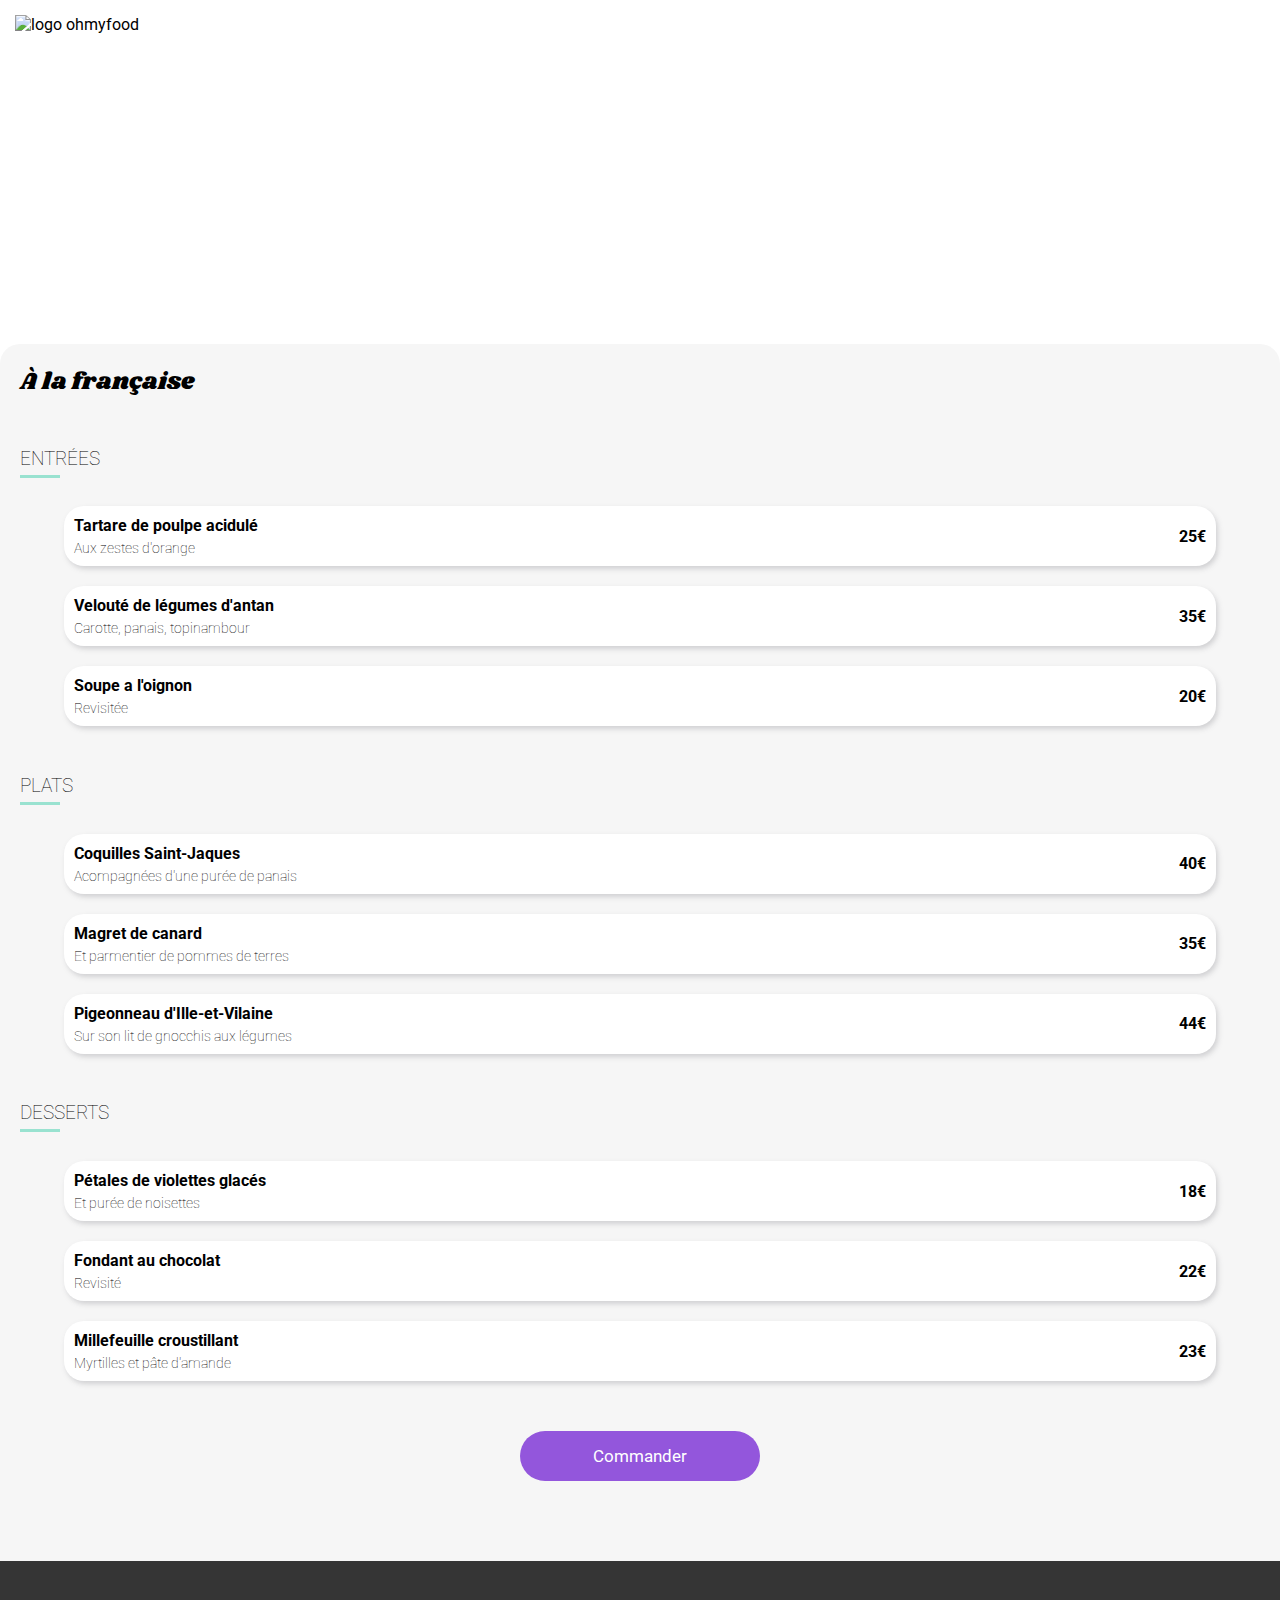
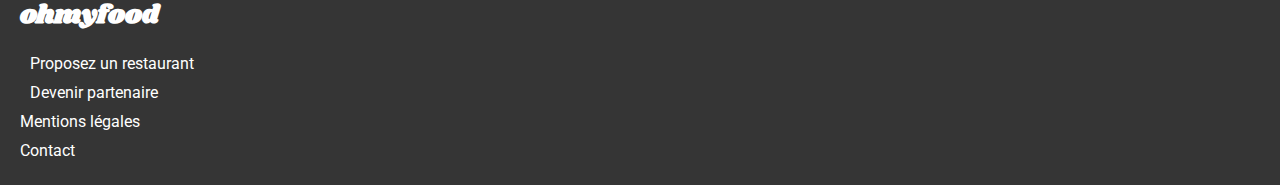
==== menu-alafrancaise.html @ db4c803a "page menu" ====
<!DOCTYPE html>
<html lang="fr">
<head>
    <meta charset="UTF-8">
    <meta name="viewport" content="width=device-width, initial-scale=1.0">
    <script src="https://kit.fontawesome.com/9b0f4b06bf.js" crossorigin="anonymous"></script>
    <title>Ohmyfood</title>
    <link href="https://fonts.googleapis.com/css2?family=Roboto&family=Shrikhand&display=swap" rel="stylesheet">
    <link rel="stylesheet" href="style-menu.css">
</head>


<body>
    <header>
        <nav>
            <a href="index.html">
                <i class="fas fa-arrow-left header_retour"></i>
            </a>
            <img src="images/logo/ohmyfood.svg" alt="logo ohmyfood" class="header_logo">
        </nav>
        <div class="header_img img_ALaFrancaise"></div>
    </header>


    <section class="menu">
        <div class="menu_head">
            <h2 class="nom_restaurant">À la française</h2>
            <i class="far fa-heart head_i"></i>
        </div>
        <div class="menu_container">
            <h3>ENTRÉES</h3>
            <a href="">
                <div class="container_box">
                    <div class="box_info">
                        <h4>Tartare de poulpe acidulé</h4>
                        <p>Aux zestes d'orange</p>
                    </div>
                    <div class="box_right">
                        <span class="box_price">25€</span>
                        <div class="box_hover"><i class="fas fa-check-circle hover_i"></i></div>
                    </div>
                </div>
            </a>
            <a href="">
                <div class="container_box">
                    <div class="box_info">
                        <h4>Velouté de légumes d'antan</h4>
                        <p>Carotte, panais, topinambour</p>
                    </div>
                    <div class="box_right">
                        <span class="box_price">35€</span>
                        <div class="box_hover"><i class="fas fa-check-circle hover_i"></i></div>
                    </div>
                </div>
            </a>
            <a href="">
                <div class="container_box">
                    <div class="box_info">
                        <h4>Soupe a l'oignon</h4>
                        <p>Revisitée</p>
                    </div>
                    <div class="box_right">
                        <span class="box_price">20€</span>
                        <div class="box_hover"><i class="fas fa-check-circle hover_i"></i></div>
                    </div>
                </div>
            </a>
        </div>
        <div class="menu_container">
            <h3>PLATS</h3>
            <a href="">
                <div class="container_box">
                    <div class="box_info">
                        <h4>Coquilles Saint-Jaques</h4>
                        <p>Acompagnées d'une purée de panais</p>
                    </div>
                    <div class="box_right">
                        <span class="box_price">40€</span>
                        <div class="box_hover"><i class="fas fa-check-circle hover_i"></i></div>
                    </div>
                </div>
            </a>
            <a href="">
                <div class="container_box">
                    <div class="box_info">
                        <h4>Magret de canard</h4>
                        <p>Et parmentier de pommes de terres</p>
                    </div>
                    <div class="box_right">
                        <span class="box_price">35€</span>
                        <div class="box_hover"><i class="fas fa-check-circle hover_i"></i></div>
                    </div>
                </div>
            </a>
            <a href="">
                <div class="container_box">
                    <div class="box_info">
                        <h4>Pigeonneau d'Ille-et-Vilaine</h4>
                        <p>Sur son lit de gnocchis aux légumes</p>
                    </div>
                    <div class="box_right">
                        <span class="box_price">44€</span>
                        <div class="box_hover"><i class="fas fa-check-circle hover_i"></i></div>
                    </div>
                </div>
            </a>
        </div>
        <div class="menu_container">
            <h3>DESSERTS</h3>
            <a href="">
                <div class="container_box">
                    <div class="box_info">
                        <h4>Pétales de violettes glacés</h4>
                        <p>Et purée de noisettes</p>
                    </div>
                    <div class="box_right">
                        <span class="box_price">18€</span>
                        <div class="box_hover"><i class="fas fa-check-circle hover_i"></i></div>
                    </div>
                </div>
            </a>
            <a href="">
                <div class="container_box">
                    <div class="box_info">
                        <h4>Fondant au chocolat</h4>
                        <p>Revisité</p>
                    </div>
                    <div class="box_right">
                        <span class="box_price">22€</span>
                        <div class="box_hover"><i class="fas fa-check-circle hover_i"></i></div>
                    </div>
                </div>
            </a>
            <a href="">
                <div class="container_box">
                    <div class="box_info">
                        <h4>Millefeuille croustillant</h4>
                        <p>Myrtilles et pâte d'amande</p>
                    </div>
                    <div class="box_right">
                        <span class="box_price">23€</span>
                        <div class="box_hover"><i class="fas fa-check-circle hover_i"></i></div>
                    </div>
                </div>
            </a>
        </div>
        <a href="">
            <div class="btn">Commander</div>
        </a>
    </section>


    <footer class="footer">
        <div class="footer_text"><h3 class="footer_logo">ohmyfood</h3></div>
        <a href="#">
            <div class="footer_text">
                <i class="fas fa-utensils footer_i"></i>
                <p>Proposez un restaurant</p>
            </div>
        </a>
        <a href="#">
            <div class="footer_text">
                <i class="fas fa-hands-helping footer_i"></i>
                <p>Devenir partenaire</p>
            </div>
        </a>
        <a href="#">
            <p class="footer_text">Mentions légales</p>
        </a>
        <a href="#">
            <p class="footer_text">Contact</p>
        </a>
    </footer>
</body>
---- style-menu.css ----
body {
  margin: 0;
  font-size: 16px;
  font-family: "Roboto", sans-serif;
}

a {
  text-decoration: none;
  color: black;
}

nav {
  display: flex;
  align-items: center;
  padding: 15px 0 10px 0;
  width: 100%;
  background-color: #ffffff;
}
nav .header_retour {
  margin-left: 15px;
  display: flex;
  justify-content: start;
  font-size: 18px;
}
nav .header_logo {
  display: flex;
  justify-content: center;
  width: 150px;
  /*margin-left: 15%;*/
}

.img_ALaFrancaise {
  background-image: url(images/restaurants/toa-heftiba-DQKerTsQwi0-unsplash.jpg);
  background-size: cover;
  background-position: center;
}

.img_LaPaletteDuGout {
  background-image: url(images/restaurants/jay-wennington-N_Y88TWmGwA-unsplash.jpg);
  background-size: cover;
  background-position: center;
}

.img_LaNoteEnchantee {
  background-image: url(images/restaurants/stil-u2Lp8tXIcjw-unsplash.jpg);
  background-size: cover;
  background-position: center;
}

.img_LeDeliceDesSens {
  background-image: url(images/restaurants/louis-hansel-shotsoflouis-qNBGVyOCY8Q-unsplash.jpg);
  background-size: cover;
  background-position: center;
}

.header_img {
  height: 300px;
  width: 100%;
}

.menu {
  display: flex;
  flex-direction: column;
  border-top-left-radius: 20px;
  border-top-right-radius: 20px;
  background-color: #f6f6f6;
  padding-bottom: 80px;
}

.menu_head {
  display: flex;
  align-items: center;
  justify-content: space-between;
}
.menu_head .nom_restaurant {
  font-family: "Shrikhand", cursive;
  font-size: 24px;
  font-weight: lighter;
  margin-left: 20px;
}
.menu_head .head_i {
  font-size: 18px;
  margin-right: 30px;
}

.menu_container {
  display: flex;
  flex-direction: column;
  margin: 10px 0;
}
.menu_container h3 {
  margin-left: 20px;
  font-weight: lighter;
  border-bottom: 3px solid #99E2D0;
  padding-bottom: 5px;
  width: 40px;
}

.container_box {
  display: flex;
  background-color: #ffffff;
  align-items: center;
  justify-content: space-between;
  width: 90%;
  padding: 0;
  margin: 10px auto;
  border-radius: 20px;
  box-shadow: 2px 3px 5px #c9caccd2;
}
.container_box .box_info {
  margin-left: 10px;
  /*padding: 5px 0;*/
}
.container_box .box_info h4 {
  margin: 10px 0 5px 0;
  font-weight: bold;
}
.container_box .box_info p {
  margin: 5px 0 10px 0;
  font-size: 14px;
  font-weight: lighter;
}
.container_box .box_right {
  display: flex;
  align-items: center;
}
.container_box .box_price {
  font-weight: bold;
  margin-right: 10px;
}
.container_box .box_hover {
  display: none;
  background-color: #99E2D0;
  height: 100%;
  width: 58px;
  color: #ffffff;
  border-top-right-radius: 20px;
  border-bottom-right-radius: 20px;
}
.container_box .box_hover .hover_i {
  display: flex;
  margin: 40%;
}

.container_box:hover .box_hover {
  display: inline-block;
}

.btn {
  text-align: center;
  justify-content: center;
  background-color: #9356DC;
  width: 240px;
  color: #ffffff;
  padding: 15px 0;
  border-radius: 30px;
  margin: 0 auto;
  font-weight: 400;
  font-size: 17px;
  margin-top: 30px;
}

footer {
  display: flex;
  flex-direction: column;
  padding: 20px 0;
  background-color: #353535;
}
footer .footer_text {
  display: flex;
  margin: 5px 20px;
  align-items: center;
  color: #ffffff;
}
footer .footer_text p {
  margin: 0;
}
footer .footer_logo {
  color: #ffffff;
  font-family: "Shrikhand", cursive;
  font-size: 26px;
  margin: 10px 0;
}
footer .footer_i {
  margin-right: 10px;
  color: #ffffff;
}

/*# sourceMappingURL=style-menu.css.map */
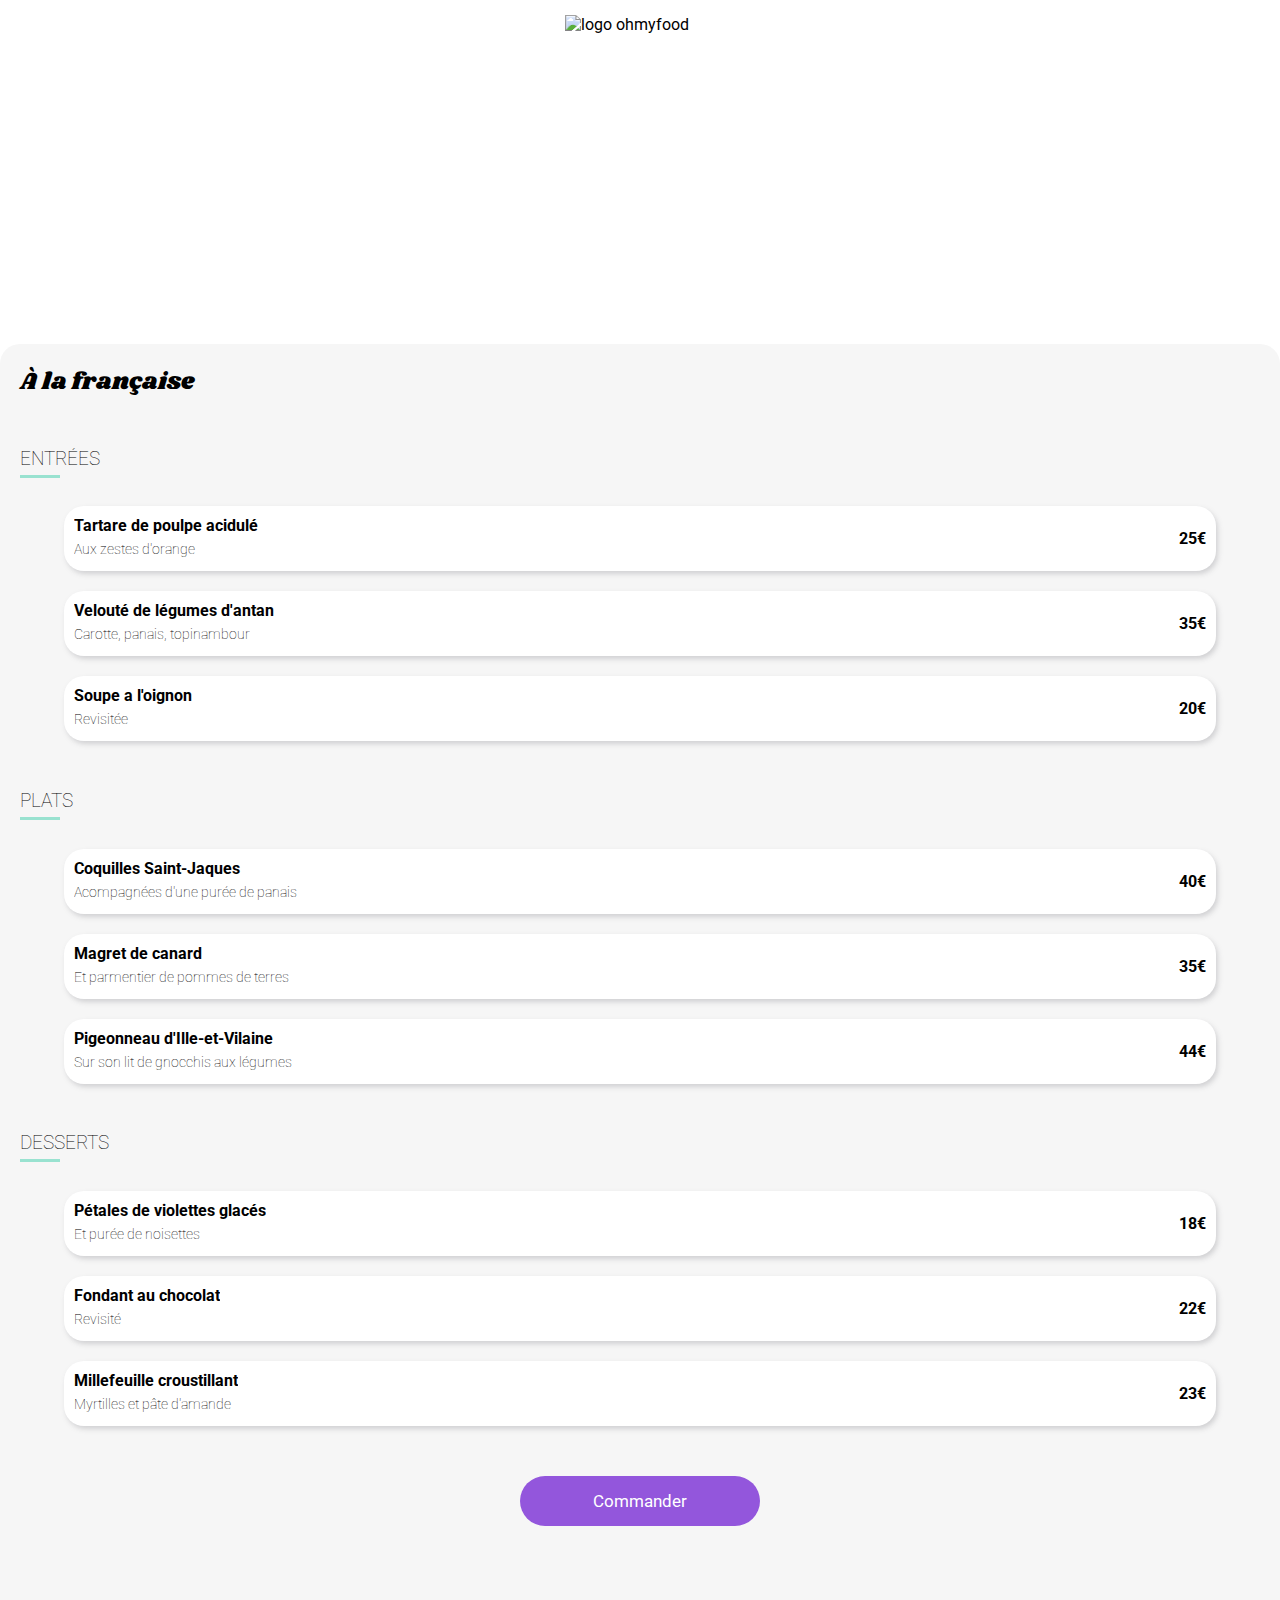
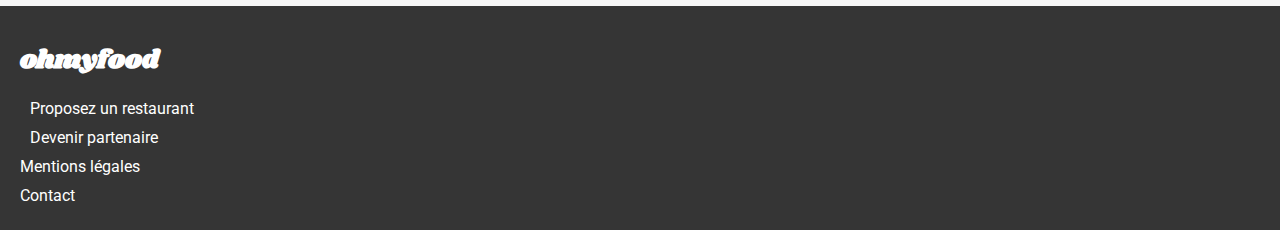
==== commit 3ef8bbee: "page html css sans animation" ====
--- a/menu-alafrancaise.html
+++ b/menu-alafrancaise.html
@@ -144,9 +144,7 @@
                 </div>
             </a>
         </div>
-        <a href="">
             <div class="btn">Commander</div>
-        </a>
     </section>
 
 
--- a/style-menu.css
+++ b/style-menu.css
@@ -11,22 +11,19 @@
 
 nav {
   display: flex;
-  align-items: center;
+  justify-content: center;
   padding: 15px 0 10px 0;
   width: 100%;
   background-color: #ffffff;
 }
 nav .header_retour {
-  margin-left: 15px;
-  display: flex;
-  justify-content: start;
+  position: absolute;
   font-size: 18px;
+  top: 15px;
+  left: 15px;
 }
 nav .header_logo {
-  display: flex;
-  justify-content: center;
   width: 150px;
-  /*margin-left: 15%;*/
 }
 
 .img_ALaFrancaise {
@@ -114,11 +111,21 @@
 .container_box .box_info h4 {
   margin: 10px 0 5px 0;
   font-weight: bold;
+  width: auto;
+  height: 20px;
+  overflow: hidden;
+  text-overflow: ellipsis;
+  white-space: nowrap;
 }
 .container_box .box_info p {
   margin: 5px 0 10px 0;
   font-size: 14px;
   font-weight: lighter;
+  width: auto;
+  height: 20px;
+  overflow: hidden;
+  text-overflow: ellipsis;
+  white-space: nowrap;
 }
 .container_box .box_right {
   display: flex;
@@ -140,10 +147,14 @@
 .container_box .box_hover .hover_i {
   display: flex;
   margin: 40%;
+  transition: transform 1s;
+}
+.container_box .box_hover .hover_i:hover {
+  transform: rotate(360deg);
 }
 
 .container_box:hover .box_hover {
-  display: inline-block;
+  display: block;
 }
 
 .btn {
@@ -157,6 +168,7 @@
   margin: 0 auto;
   font-weight: 400;
   font-size: 17px;
+  cursor: pointer;
   margin-top: 30px;
 }
 
